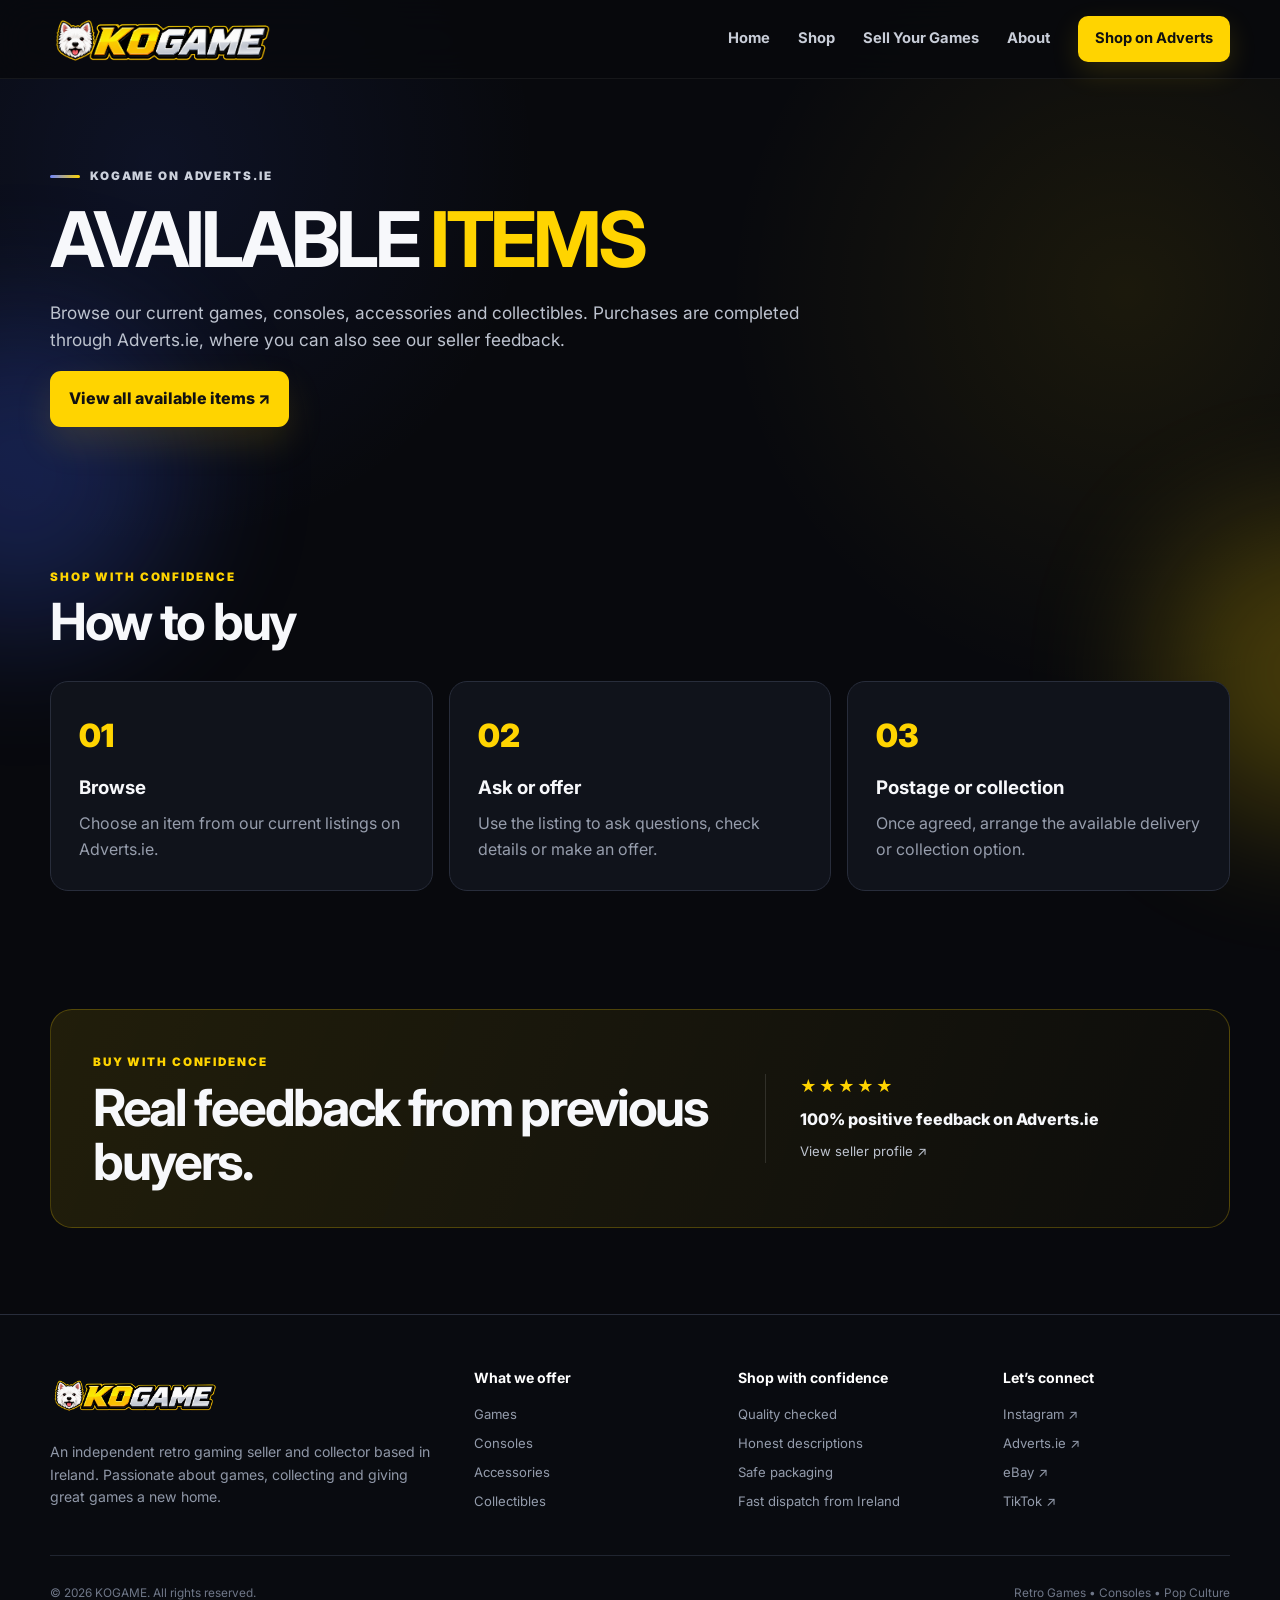
==== adverts-items.html @ be28b753 "Add Shop and Sell Your Games pages" ====
<!doctype html><html lang="en"><head><meta charset="utf-8"><meta name="viewport" content="width=device-width,initial-scale=1"><title>Adverts Items | KOGAME</title><meta name="theme-color" content="#08090d"><link rel="icon" type="image/png" href="assets/favicon.png"><link rel="preconnect" href="https://fonts.googleapis.com"><link rel="preconnect" href="https://fonts.gstatic.com" crossorigin><link href="https://fonts.googleapis.com/css2?family=Inter:wght@400;500;600;700;800;900&display=swap" rel="stylesheet"><link rel="stylesheet" href="styles.css"></head><body><div class="page-glow glow-one"></div><div class="page-glow glow-two"></div><header class="site-header"><div class="wrap nav-wrap"><a class="brand" href="index.html" aria-label="KOGAME home"><img src="assets/kogame-logo.png" alt="KOGAME logo with Westie mascot"></a><button class="menu-toggle" aria-expanded="false" aria-controls="nav-links" aria-label="Open menu"><span></span><span></span><span></span></button><nav id="nav-links" class="nav-links"><a href="index.html">Home</a><a href="adverts-items.html">Shop</a><a href="sell-your-games.html">Sell Your Games</a><a href="index.html#about">About</a><a class="nav-cta" href="https://www.adverts.ie/member/2061189" target="_blank" rel="noopener">Shop on Adverts</a></nav></div></header><main><section class="subpage-hero"><div class="wrap"><div class="eyebrow"><span></span> KOGAME ON ADVERTS.IE</div><h1>AVAILABLE <em>ITEMS</em></h1><p class="subpage-lead">Browse our current games, consoles, accessories and collectibles. Purchases are completed through Adverts.ie, where you can also see our seller feedback.</p><div class="hero-actions"><a class="button primary" href="https://www.adverts.ie/member/2061189" target="_blank" rel="noopener">View all available items ↗</a></div></div></section><section class="section"><div class="wrap"><div class="section-heading simple"><div><span class="kicker">SHOP WITH CONFIDENCE</span><h2>How to buy</h2></div></div><div class="steps-grid"><article class="step-card"><div class="step-number">01</div><h3>Browse</h3><p>Choose an item from our current listings on Adverts.ie.</p></article><article class="step-card"><div class="step-number">02</div><h3>Ask or offer</h3><p>Use the listing to ask questions, check details or make an offer.</p></article><article class="step-card"><div class="step-number">03</div><h3>Postage or collection</h3><p>Once agreed, arrange the available delivery or collection option.</p></article></div></div></section><section class="feedback-strip"><div class="wrap feedback-inner"><div><span class="kicker">BUY WITH CONFIDENCE</span><h2>Real feedback from previous buyers.</h2></div><div class="feedback-quote"><div class="stars">★★★★★</div><p>100% positive feedback on Adverts.ie</p><a href="https://www.adverts.ie/member/2061189" target="_blank" rel="noopener">View seller profile ↗</a></div></div></section></main><footer><div class="wrap footer-grid"><div class="footer-brand"><img src="assets/kogame-logo.png" alt="KOGAME logo"><p>An independent retro gaming seller and collector based in Ireland. Passionate about games, collecting and giving great games a new home.</p></div><div class="footer-col"><h3>What we offer</h3><a href="index.html#what-we-sell">Games</a><a href="index.html#what-we-sell">Consoles</a><a href="index.html#what-we-sell">Accessories</a><a href="index.html#what-we-sell">Collectibles</a></div><div class="footer-col"><h3>Shop with confidence</h3><span>Quality checked</span><span>Honest descriptions</span><span>Safe packaging</span><span>Fast dispatch from Ireland</span></div><div class="footer-col"><h3>Let’s connect</h3><a href="https://www.instagram.com/kogamepopculture/" target="_blank" rel="noopener">Instagram ↗</a><a href="https://www.adverts.ie/member/2061189" target="_blank" rel="noopener">Adverts.ie ↗</a><a href="https://www.ebay.ie/usr/kogame-popculture" target="_blank" rel="noopener">eBay ↗</a><a href="https://www.tiktok.com/@kogamepopculture" target="_blank" rel="noopener">TikTok ↗</a></div></div><div class="wrap footer-bottom"><span>© <span id="year"></span> KOGAME. All rights reserved.</span><span>Retro Games • Consoles • Pop Culture</span></div></footer><script src="script.js"></script></body></html>
---- styles.css ----
:root{
  --bg:#08090d;
  --bg-2:#0e1017;
  --panel:#12151e;
  --panel-2:#171b26;
  --line:#282d3b;
  --text:#f7f8fb;
  --muted:#a9afbd;
  --yellow:#ffd400;
  --yellow-2:#ffb900;
  --blue:#6f86ff;
  --blue-2:#4166ff;
  --max:1180px;
  --shadow:0 24px 70px rgba(0,0,0,.35);
}

*{box-sizing:border-box}
html{scroll-behavior:smooth}
body{
  margin:0;
  font-family:Inter,system-ui,-apple-system,BlinkMacSystemFont,"Segoe UI",sans-serif;
  color:var(--text);
  background:
    radial-gradient(circle at 12% 10%, rgba(65,102,255,.10), transparent 24rem),
    radial-gradient(circle at 88% 18%, rgba(255,212,0,.08), transparent 25rem),
    var(--bg);
  line-height:1.6;
  overflow-x:hidden;
}
img{max-width:100%;display:block}
a{color:inherit;text-decoration:none}
button{font:inherit}
.wrap{width:min(calc(100% - 40px),var(--max));margin-inline:auto}
.page-glow{position:fixed;pointer-events:none;z-index:-1;filter:blur(70px);opacity:.25;border-radius:999px}
.glow-one{width:320px;height:320px;background:#4166ff;left:-140px;top:35%}
.glow-two{width:300px;height:300px;background:#ffd400;right:-180px;top:58%}

.site-header{
  position:sticky;
  top:0;
  z-index:50;
  background:rgba(8,9,13,.82);
  backdrop-filter:blur(18px);
  border-bottom:1px solid rgba(255,255,255,.06);
}
.nav-wrap{height:78px;display:flex;align-items:center;justify-content:space-between;gap:24px}
.brand{display:flex;align-items:center;width:225px;min-width:180px}
.brand img{width:100%;height:auto}
.nav-links{display:flex;align-items:center;gap:28px;font-size:.92rem;font-weight:700}
.nav-links>a:not(.nav-cta){color:#c8cdd8;transition:.2s ease}
.nav-links>a:not(.nav-cta):hover{color:#fff}
.nav-cta{
  background:var(--yellow);
  color:#111;
  padding:11px 17px;
  border-radius:10px;
  box-shadow:0 10px 28px rgba(255,212,0,.14);
}
.menu-toggle{display:none;background:none;border:0;padding:8px}
.menu-toggle span{display:block;width:24px;height:2px;background:#fff;margin:5px 0;border-radius:99px}

.hero{padding:88px 0 54px}
.hero-grid{display:grid;grid-template-columns:1.03fr .97fr;gap:64px;align-items:center}
.eyebrow,.kicker{font-size:.73rem;font-weight:900;letter-spacing:.16em;color:#ccd1dc}
.eyebrow{display:flex;align-items:center;gap:10px;margin-bottom:18px}
.eyebrow span{width:30px;height:3px;border-radius:99px;background:linear-gradient(90deg,var(--blue),var(--yellow))}
.hero h1{
  font-size:clamp(3rem,6vw,5.8rem);
  letter-spacing:-.06em;
  line-height:.92;
  margin:0 0 24px;
  font-weight:900;
}
.hero h1 em{
  font-style:normal;
  color:var(--yellow);
  text-shadow:0 8px 34px rgba(255,212,0,.14);
}
.hero-lead{font-size:1.13rem;color:#bdc3cf;max-width:650px;margin:0 0 30px}
.hero-actions{display:flex;gap:12px;flex-wrap:wrap}
.button{
  display:inline-flex;
  align-items:center;
  justify-content:center;
  gap:9px;
  padding:14px 18px;
  border-radius:11px;
  font-weight:800;
  border:1px solid transparent;
  transition:.2s ease;
}
.button:hover{transform:translateY(-2px)}
.button.primary{background:var(--yellow);color:#111;box-shadow:0 16px 36px rgba(255,212,0,.13)}
.button.primary:hover{background:#ffe038}
.button.ghost{background:#131620;border-color:#292e3d;color:#e7e9ef}
.button.ghost:hover{border-color:#454c60;background:#181c27}
.proof-row{display:flex;flex-wrap:wrap;gap:20px;margin-top:35px;padding-top:24px;border-top:1px solid var(--line)}
.proof{display:flex;flex-direction:column;min-width:125px}
.proof strong{font-size:1rem}
.proof span{font-size:.76rem;color:#9299aa}

.hero-card{
  min-height:430px;
  position:relative;
  border:1px solid #2b3040;
  border-radius:28px;
  background:
    linear-gradient(rgba(255,255,255,.018) 1px, transparent 1px),
    linear-gradient(90deg, rgba(255,255,255,.018) 1px, transparent 1px),
    radial-gradient(circle at 70% 25%,rgba(255,212,0,.12),transparent 30%),
    radial-gradient(circle at 20% 70%,rgba(65,102,255,.12),transparent 36%),
    #0e1118;
  background-size:28px 28px,28px 28px,auto,auto,auto;
  box-shadow:var(--shadow);
  overflow:hidden;
  display:flex;
  align-items:center;
  justify-content:center;
  padding:45px;
}
.hero-card:before{
  content:"";
  position:absolute;
  inset:14px;
  border:1px solid rgba(255,255,255,.055);
  border-radius:20px;
}
.logo-stage{position:relative;z-index:2;width:100%;filter:drop-shadow(0 24px 28px rgba(0,0,0,.48))}
.hero-card-footer{
  position:absolute;
  left:28px;right:28px;bottom:24px;
  display:flex;align-items:center;gap:8px;
  color:#aeb5c3;font-size:.78rem;font-weight:700;
}
.status-dot{width:8px;height:8px;background:#44d17d;border-radius:50%;box-shadow:0 0 0 5px rgba(68,209,125,.08)}
.pixel{position:absolute;background:var(--yellow);transform:rotate(8deg);box-shadow:0 0 20px rgba(255,212,0,.22)}
.pixel-a{width:16px;height:16px;right:17%;top:17%}
.pixel-b{width:9px;height:9px;right:11%;top:27%;background:var(--blue)}
.pixel-c{width:11px;height:11px;left:12%;bottom:24%}

.trust-section{padding:16px 0 26px}
.trust-grid{display:grid;grid-template-columns:repeat(4,1fr);gap:12px}
.trust-card{
  padding:22px;
  border:1px solid var(--line);
  border-radius:17px;
  background:linear-gradient(180deg,#12151d,#0e1118);
}
.trust-card .icon{
  width:36px;height:36px;border-radius:10px;
  display:grid;place-items:center;
  background:rgba(255,212,0,.10);
  color:var(--yellow);
  margin-bottom:16px;
  font-weight:900;
}
.trust-card h3{margin:0 0 6px;font-size:.98rem}
.trust-card p{margin:0;color:#9299aa;font-size:.84rem}

.section{padding:88px 0}
.section-heading{display:flex;align-items:end;justify-content:space-between;gap:24px;margin-bottom:28px}
.section-heading.simple{margin-bottom:32px}
.section h2,.feedback-strip h2{font-size:clamp(2rem,4vw,3.4rem);line-height:1.05;letter-spacing:-.045em;margin:7px 0 0}
.kicker{color:var(--yellow)}
.text-link{font-size:.9rem;font-weight:800;color:#d8dce5}
.text-link:hover{color:var(--yellow)}

.product-grid{display:grid;grid-template-columns:repeat(3,1fr);gap:18px}
.product-card{
  background:#10131b;
  border:1px solid var(--line);
  border-radius:19px;
  overflow:hidden;
  transition:.23s ease;
}
.product-card:hover{transform:translateY(-5px);border-color:#3b4255;box-shadow:0 20px 55px rgba(0,0,0,.28)}
.product-image{display:block;aspect-ratio:1/1;background:#171a22;overflow:hidden}
.product-image img{width:100%;height:100%;object-fit:cover;transition:transform .35s ease}
.product-card:hover .product-image img{transform:scale(1.035)}
.product-info{padding:18px}
.product-brand{font-size:.68rem;font-weight:900;letter-spacing:.13em;text-transform:uppercase;color:var(--yellow)}
.product-info h3{font-size:1.03rem;line-height:1.35;margin:7px 0 18px;min-height:2.7em}
.product-bottom{display:flex;align-items:center;justify-content:space-between;padding-top:14px;border-top:1px solid #252a36}
.product-bottom strong{font-size:1.2rem}
.product-bottom a{font-size:.82rem;font-weight:800;color:#c4c9d4}
.product-bottom a:hover{color:var(--yellow)}

.categories-section{background:linear-gradient(180deg,rgba(255,255,255,.012),rgba(255,255,255,0))}
.category-grid{display:grid;grid-template-columns:repeat(4,1fr);gap:14px}
.category-card{
  position:relative;
  padding:28px 24px;
  border:1px solid var(--line);
  background:#10131b;
  border-radius:18px;
  overflow:hidden;
}
.category-card:after{
  content:"";position:absolute;right:-35px;top:-35px;width:100px;height:100px;
  background:radial-gradient(circle,rgba(255,212,0,.14),transparent 68%);
}
.category-icon{font-size:1.8rem}
.category-card h3{margin:15px 0 7px;font-size:1.15rem}
.category-card p{margin:0;color:#969dac;font-size:.9rem}

.about-section{padding-top:104px}
.about-grid{
  display:grid;grid-template-columns:.8fr 1.2fr;gap:70px;align-items:center;
  border:1px solid var(--line);border-radius:28px;
  background:
    radial-gradient(circle at 10% 50%,rgba(65,102,255,.10),transparent 28%),
    linear-gradient(135deg,#10131b,#0d1017);
  padding:55px;
}
.about-logo{
  padding:0;border:1px solid #2b3141;border-radius:22px;
  background:#090b10;overflow:hidden;
  }
.about-logo img{
    width:100%;
    height:100%;
    display:block;
    object-fit:cover;
}
.about-copy h2{margin-bottom:22px}
.about-copy p{color:#aeb5c1}
.about-actions{display:flex;gap:12px;flex-wrap:wrap;margin-top:28px}

.feedback-strip{padding:30px 0 86px}
.feedback-inner{
  display:grid;grid-template-columns:1.2fr .8fr;gap:40px;align-items:center;
  padding:38px 42px;border-radius:22px;
  border:1px solid rgba(255,212,0,.24);
  background:linear-gradient(110deg,rgba(255,212,0,.10),rgba(255,212,0,.025));
}
.feedback-quote{border-left:1px solid rgba(255,255,255,.12);padding-left:34px}
.stars{color:var(--yellow);letter-spacing:.12em}
.feedback-quote p{font-weight:800;margin:8px 0 5px}
.feedback-quote a{font-size:.82rem;color:#bfc5d0}

footer{border-top:1px solid var(--line);padding:52px 0 20px;background:#090b10}
.footer-grid{display:grid;grid-template-columns:1.7fr repeat(3,1fr);gap:38px}
.footer-brand img{width:170px;margin-bottom:18px}
.footer-brand p{max-width:430px;color:#8f97a7;font-size:.88rem}
.footer-col{display:flex;flex-direction:column;gap:8px}
.footer-col h3{font-size:.88rem;margin:0 0 7px;color:#fff}
.footer-col a,.footer-col span{font-size:.82rem;color:#949cac}
.footer-col a:hover{color:var(--yellow)}
.footer-bottom{
  display:flex;justify-content:space-between;gap:20px;
  color:#6f7788;font-size:.74rem;
  padding-top:28px;margin-top:32px;border-top:1px solid #202530;
}

@media (max-width: 980px){
  .hero-grid{grid-template-columns:1fr;gap:38px}
  .hero-card{min-height:350px}
  .trust-grid{grid-template-columns:repeat(2,1fr)}
  .product-grid{grid-template-columns:repeat(2,1fr)}
  .category-grid{grid-template-columns:repeat(2,1fr)}
  .about-grid{grid-template-columns:1fr;padding:38px;gap:30px}
  .about-logo{padding:0}
  .footer-grid{grid-template-columns:repeat(2,1fr)}
}

@media (max-width: 760px){
  .wrap{width:min(calc(100% - 28px),var(--max))}
  .nav-wrap{height:68px}
  .brand{width:190px}
  .menu-toggle{display:block}
  .nav-links{
    display:none;position:absolute;top:68px;left:14px;right:14px;
    background:#11141d;border:1px solid #2a3040;border-radius:16px;
    padding:16px;flex-direction:column;align-items:stretch;gap:4px;
    box-shadow:0 22px 50px rgba(0,0,0,.4);
  }
  .nav-links.open{display:flex}
  .nav-links a{padding:11px 10px}
  .nav-cta{text-align:center;margin-top:5px}
  .hero{padding-top:60px}
  .hero h1{font-size:clamp(2.8rem,14vw,4.4rem)}
  .hero-card{min-height:280px;padding:35px 22px 55px}
  .proof-row{gap:14px}
  .proof{min-width:100px}
  .trust-grid,.product-grid,.category-grid{grid-template-columns:1fr}
  .section{padding:68px 0}
  .section-heading{align-items:flex-start;flex-direction:column}
  .product-info h3{min-height:0}
  .about-grid{padding:26px}
  .feedback-inner{grid-template-columns:1fr;padding:30px 26px}
  .feedback-quote{border-left:0;border-top:1px solid rgba(255,255,255,.12);padding-left:0;padding-top:24px}
  .footer-grid{grid-template-columns:1fr 1fr}
  .footer-brand{grid-column:1/-1}
  .footer-bottom{flex-direction:column}
}

@media (max-width: 480px){
  .brand{width:165px}
  .hero-actions .button{width:100%}
  .trust-grid{grid-template-columns:1fr}
  .footer-grid{grid-template-columns:1fr}
  .footer-brand{grid-column:auto}
}

/* Subpages */
.subpage-hero{padding:88px 0 48px}
.subpage-hero h1{font-size:clamp(2.8rem,6vw,5.2rem);letter-spacing:-.055em;line-height:.95;margin:10px 0 22px}
.subpage-hero h1 em{font-style:normal;color:var(--yellow)}
.subpage-lead{font-size:1.08rem;color:#bdc3cf;max-width:760px}
.steps-grid{display:grid;grid-template-columns:repeat(3,1fr);gap:16px}
.step-card{padding:28px;border:1px solid var(--line);border-radius:18px;background:#10131b}
.step-number{font-size:2rem;font-weight:900;color:var(--yellow);margin-bottom:12px}
.step-card h3{margin:0 0 8px}.step-card p{margin:0;color:#969dac}
.sell-panel{padding:45px;border:1px solid var(--line);border-radius:24px;background:linear-gradient(135deg,#10131b,#0d1017)}
.sell-panel p{color:#aeb5c1;max-width:760px}
@media(max-width:760px){.steps-grid{grid-template-columns:1fr}.sell-panel{padding:28px}}
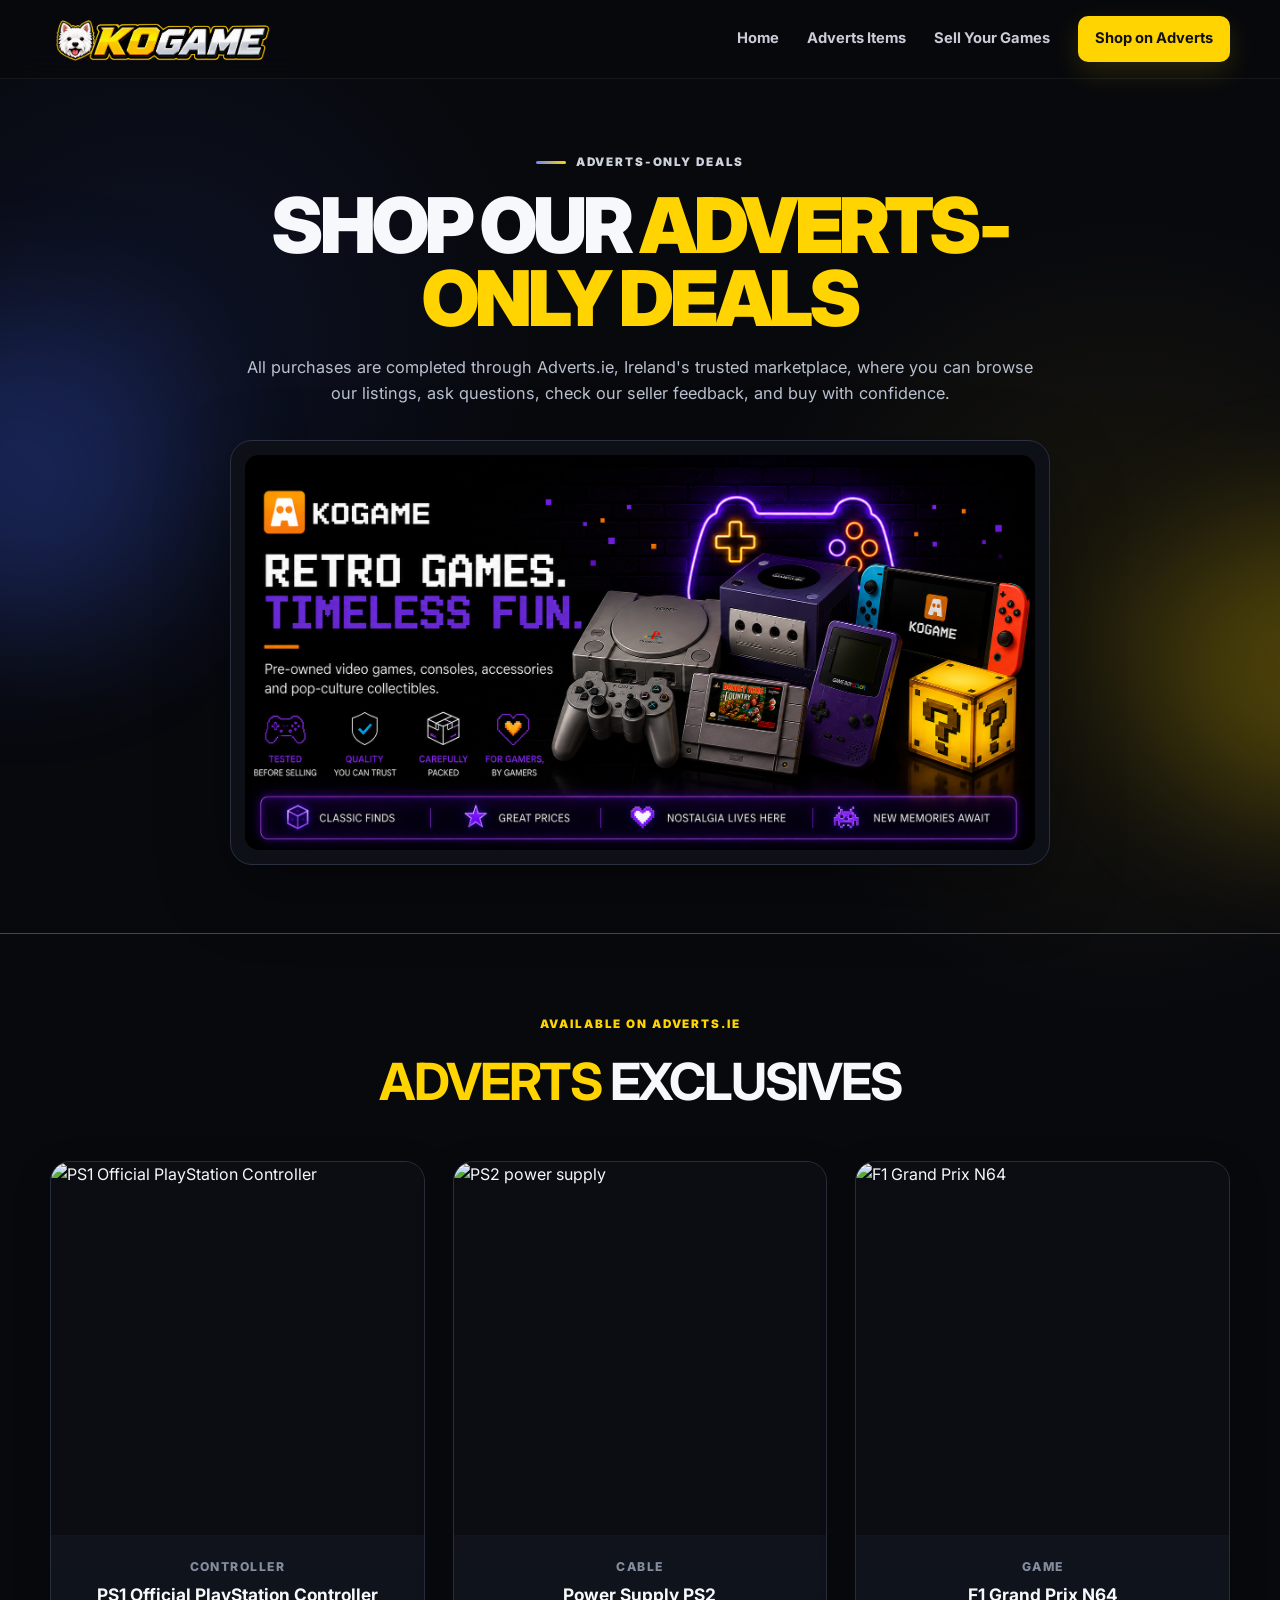
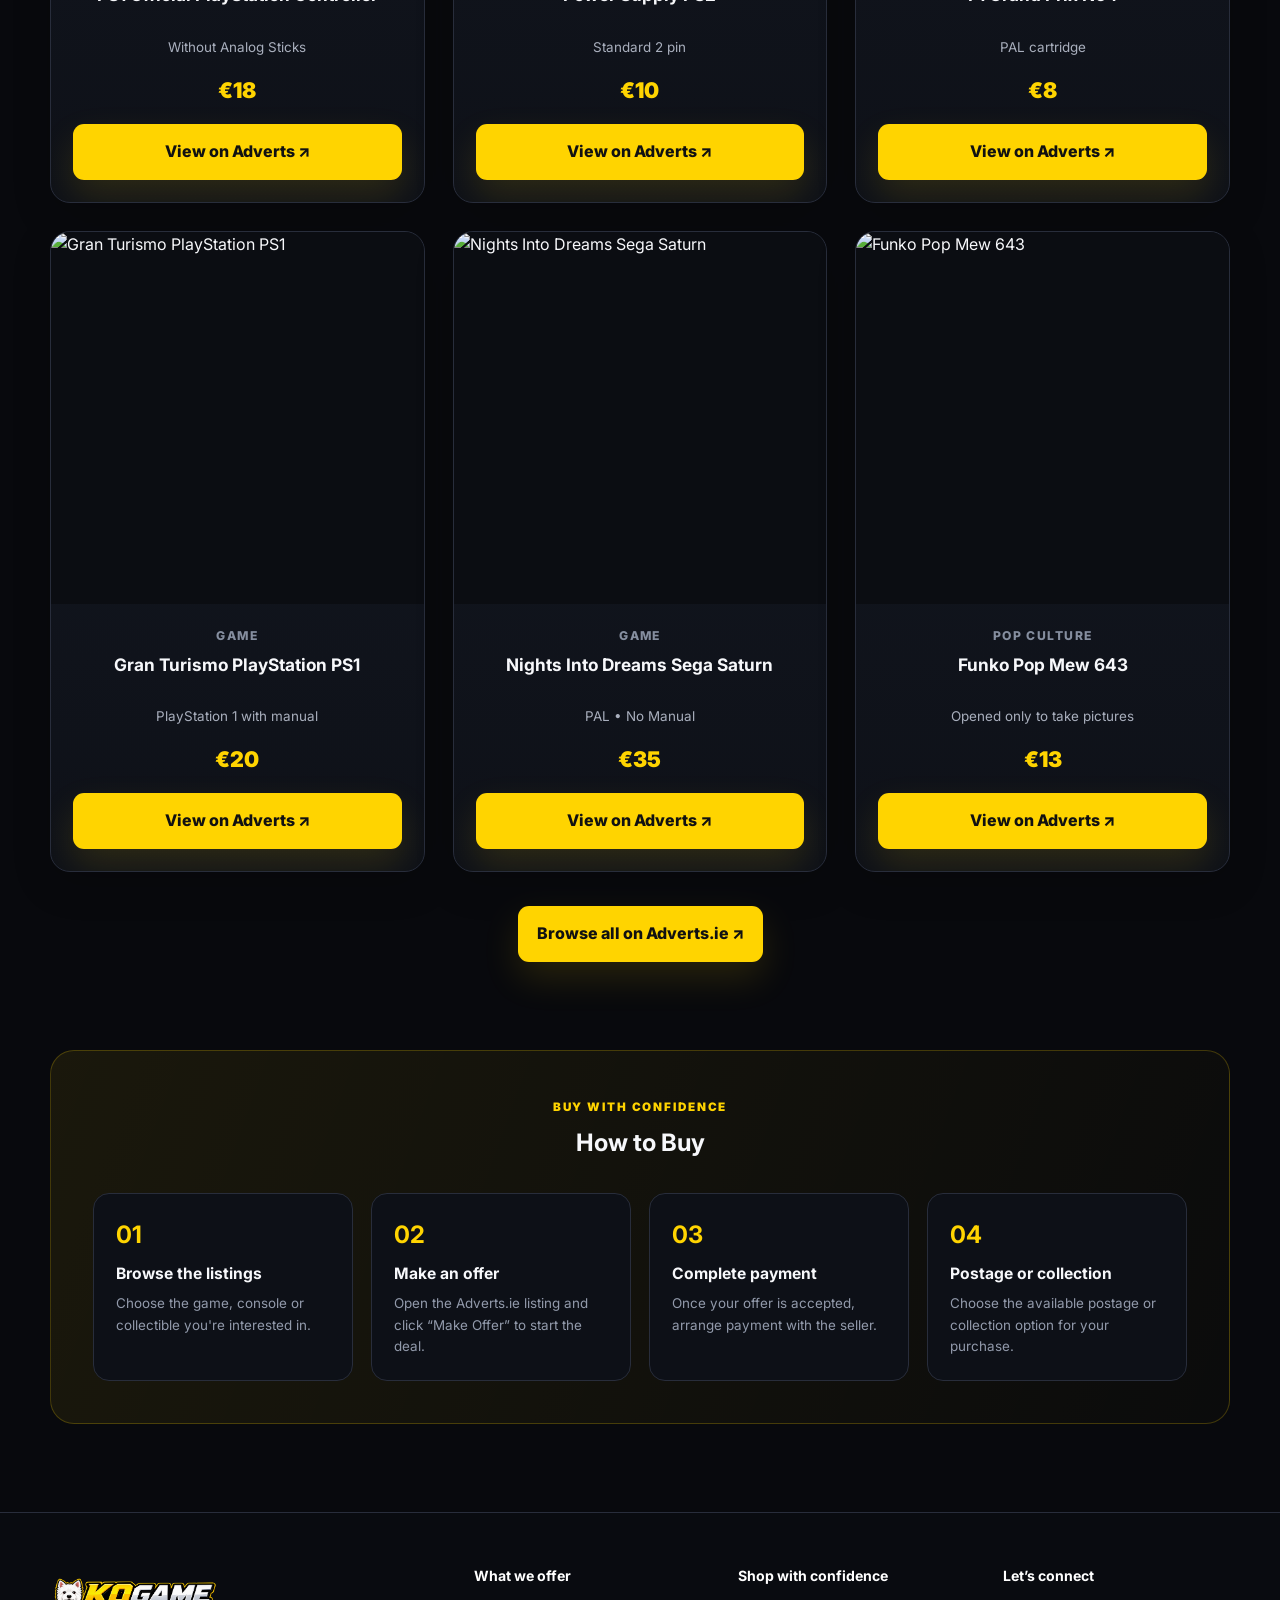
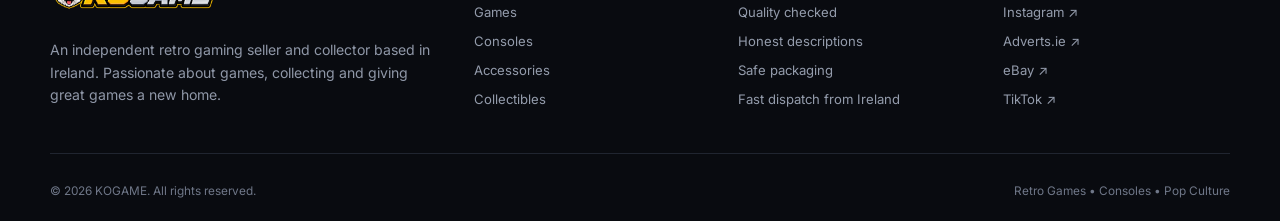
==== commit d631c92f: "Add files via upload" ====
--- a/adverts-items.html
+++ b/adverts-items.html
@@ -1 +1,341 @@
-<!doctype html><html lang="en"><head><meta charset="utf-8"><meta name="viewport" content="width=device-width,initial-scale=1"><title>Adverts Items | KOGAME</title><meta name="theme-color" content="#08090d"><link rel="icon" type="image/png" href="assets/favicon.png"><link rel="preconnect" href="https://fonts.googleapis.com"><link rel="preconnect" href="https://fonts.gstatic.com" crossorigin><link href="https://fonts.googleapis.com/css2?family=Inter:wght@400;500;600;700;800;900&display=swap" rel="stylesheet"><link rel="stylesheet" href="styles.css"></head><body><div class="page-glow glow-one"></div><div class="page-glow glow-two"></div><header class="site-header"><div class="wrap nav-wrap"><a class="brand" href="index.html" aria-label="KOGAME home"><img src="assets/kogame-logo.png" alt="KOGAME logo with Westie mascot"></a><button class="menu-toggle" aria-expanded="false" aria-controls="nav-links" aria-label="Open menu"><span></span><span></span><span></span></button><nav id="nav-links" class="nav-links"><a href="index.html">Home</a><a href="adverts-items.html">Shop</a><a href="sell-your-games.html">Sell Your Games</a><a href="index.html#about">About</a><a class="nav-cta" href="https://www.adverts.ie/member/2061189" target="_blank" rel="noopener">Shop on Adverts</a></nav></div></header><main><section class="subpage-hero"><div class="wrap"><div class="eyebrow"><span></span> KOGAME ON ADVERTS.IE</div><h1>AVAILABLE <em>ITEMS</em></h1><p class="subpage-lead">Browse our current games, consoles, accessories and collectibles. Purchases are completed through Adverts.ie, where you can also see our seller feedback.</p><div class="hero-actions"><a class="button primary" href="https://www.adverts.ie/member/2061189" target="_blank" rel="noopener">View all available items ↗</a></div></div></section><section class="section"><div class="wrap"><div class="section-heading simple"><div><span class="kicker">SHOP WITH CONFIDENCE</span><h2>How to buy</h2></div></div><div class="steps-grid"><article class="step-card"><div class="step-number">01</div><h3>Browse</h3><p>Choose an item from our current listings on Adverts.ie.</p></article><article class="step-card"><div class="step-number">02</div><h3>Ask or offer</h3><p>Use the listing to ask questions, check details or make an offer.</p></article><article class="step-card"><div class="step-number">03</div><h3>Postage or collection</h3><p>Once agreed, arrange the available delivery or collection option.</p></article></div></div></section><section class="feedback-strip"><div class="wrap feedback-inner"><div><span class="kicker">BUY WITH CONFIDENCE</span><h2>Real feedback from previous buyers.</h2></div><div class="feedback-quote"><div class="stars">★★★★★</div><p>100% positive feedback on Adverts.ie</p><a href="https://www.adverts.ie/member/2061189" target="_blank" rel="noopener">View seller profile ↗</a></div></div></section></main><footer><div class="wrap footer-grid"><div class="footer-brand"><img src="assets/kogame-logo.png" alt="KOGAME logo"><p>An independent retro gaming seller and collector based in Ireland. Passionate about games, collecting and giving great games a new home.</p></div><div class="footer-col"><h3>What we offer</h3><a href="index.html#what-we-sell">Games</a><a href="index.html#what-we-sell">Consoles</a><a href="index.html#what-we-sell">Accessories</a><a href="index.html#what-we-sell">Collectibles</a></div><div class="footer-col"><h3>Shop with confidence</h3><span>Quality checked</span><span>Honest descriptions</span><span>Safe packaging</span><span>Fast dispatch from Ireland</span></div><div class="footer-col"><h3>Let’s connect</h3><a href="https://www.instagram.com/kogamepopculture/" target="_blank" rel="noopener">Instagram ↗</a><a href="https://www.adverts.ie/member/2061189" target="_blank" rel="noopener">Adverts.ie ↗</a><a href="https://www.ebay.ie/usr/kogame-popculture" target="_blank" rel="noopener">eBay ↗</a><a href="https://www.tiktok.com/@kogamepopculture" target="_blank" rel="noopener">TikTok ↗</a></div></div><div class="wrap footer-bottom"><span>© <span id="year"></span> KOGAME. All rights reserved.</span><span>Retro Games • Consoles • Pop Culture</span></div></footer><script src="script.js"></script></body></html>+<!doctype html>
+<html lang="en">
+<head>
+  <meta charset="utf-8">
+  <meta name="viewport" content="width=device-width, initial-scale=1">
+  <title>KOGAME | Adverts Items</title>
+  <meta name="description" content="Browse selected KOGAME games, consoles, accessories and collectibles available through Adverts.ie.">
+  <meta name="theme-color" content="#08090d">
+  <link rel="icon" type="image/png" href="assets/favicon.png">
+  <link rel="preconnect" href="https://fonts.googleapis.com">
+  <link rel="preconnect" href="https://fonts.gstatic.com" crossorigin>
+  <link href="https://fonts.googleapis.com/css2?family=Inter:wght@400;500;600;700;800;900&display=swap" rel="stylesheet">
+  <link rel="stylesheet" href="styles.css">
+
+  <style>
+    .shop-hero{padding:74px 0 68px}
+    .shop-hero-inner{max-width:980px;margin:0 auto;text-align:center}
+    .shop-hero h1{
+      margin:12px auto 18px;
+      max-width:900px;
+      font-size:clamp(2.8rem,6vw,5.5rem);
+      line-height:.95;
+      letter-spacing:-.055em;
+      font-weight:900;
+    }
+    .shop-hero h1 em{font-style:normal;color:var(--yellow)}
+    .shop-hero p{max-width:790px;margin:0 auto 34px;color:#b9c0cd;font-size:1.02rem}
+    .shop-banner{
+      width:min(820px,100%);
+      margin:0 auto;
+      padding:14px;
+      border:1px solid #2b3040;
+      border-radius:22px;
+      background:#0d1017;
+      box-shadow:var(--shadow);
+    }
+    .shop-banner img{width:100%;border-radius:14px}
+    .shop-products{
+      padding:76px 0 88px;
+      border-top:1px solid rgba(255,212,0,.32);
+    }
+    .shop-products .section-heading{
+      justify-content:center;
+      text-align:center;
+      margin-bottom:38px;
+    }
+    .shop-products .section-heading > div{width:100%}
+    .shop-products h2{
+      margin:6px 0 0;
+      font-size:clamp(2rem,4vw,3.3rem);
+      letter-spacing:-.04em
+    }
+    .adverts-grid{
+      display:grid;
+      grid-template-columns:repeat(3,minmax(0,1fr));
+      gap:28px;
+    }
+    .adverts-card{
+      display:flex;
+      flex-direction:column;
+      min-width:0;
+      border:1px solid var(--line);
+      border-radius:20px;
+      overflow:hidden;
+      background:linear-gradient(180deg,#131721,#0e1118);
+      transition:.2s ease;
+      box-shadow:0 12px 38px rgba(0,0,0,.18);
+    }
+    .adverts-card:hover{transform:translateY(-4px);border-color:#3a4154}
+    .adverts-photo{
+      aspect-ratio:1/1;
+      background:#0b0d12;
+      overflow:hidden;
+    }
+    .adverts-photo img{
+      width:100%;
+      height:100%;
+      object-fit:cover;
+      transition:transform .25s ease;
+    }
+    .adverts-card:hover .adverts-photo img{transform:scale(1.025)}
+    .adverts-info{
+      padding:22px;
+      display:flex;
+      flex-direction:column;
+      flex:1;
+      text-align:center;
+    }
+    .adverts-type{
+      color:#858e9f;
+      font-size:.76rem;
+      text-transform:uppercase;
+      font-weight:800;
+      letter-spacing:.12em;
+    }
+    .adverts-info h3{
+      margin:8px 0 6px;
+      font-size:1.08rem;
+      line-height:1.25;
+      min-height:2.7em;
+    }
+    .adverts-detail{
+      margin:0;
+      color:#a9afbd;
+      font-size:.84rem;
+      min-height:1.5em;
+    }
+    .adverts-price{
+      margin:14px 0 17px;
+      font-weight:900;
+      color:var(--yellow);
+      font-size:1.35rem;
+    }
+    .adverts-info .button{margin-top:auto;width:100%}
+    .shop-all{text-align:center;margin-top:34px}
+    .how-buy{padding:0 0 88px}
+    .how-buy-box{
+      border:1px solid rgba(255,212,0,.22);
+      border-radius:24px;
+      padding:42px;
+      background:linear-gradient(110deg,rgba(255,212,0,.075),rgba(255,212,0,.015));
+    }
+    .how-buy-head{text-align:center;margin-bottom:30px}
+    .how-buy-head h2{margin:6px 0}
+    .buy-steps{
+      display:grid;
+      grid-template-columns:repeat(4,1fr);
+      gap:18px;
+    }
+    .buy-step{
+      border:1px solid var(--line);
+      border-radius:16px;
+      padding:22px;
+      background:#0d1017;
+    }
+    .buy-step strong{display:block;color:var(--yellow);font-size:1.5rem;margin-bottom:7px}
+    .buy-step h3{margin:0 0 7px;font-size:.98rem}
+    .buy-step p{margin:0;color:#929aab;font-size:.84rem}
+    @media(max-width:900px){
+      .adverts-grid{grid-template-columns:repeat(2,1fr)}
+      .buy-steps{grid-template-columns:repeat(2,1fr)}
+    }
+    @media(max-width:600px){
+      .shop-hero{padding-top:50px}
+      .adverts-grid,.buy-steps{grid-template-columns:1fr}
+      .how-buy-box{padding:28px 22px}
+    }
+  </style>
+</head>
+<body>
+  <div class="page-glow glow-one"></div>
+  <div class="page-glow glow-two"></div>
+
+  <header class="site-header">
+    <div class="wrap nav-wrap">
+      <a class="brand" href="index.html" aria-label="KOGAME home">
+        <img src="assets/kogame-logo.png" alt="KOGAME logo with Westie mascot">
+      </a>
+
+      <button class="menu-toggle" aria-expanded="false" aria-controls="nav-links" aria-label="Open menu">
+        <span></span><span></span><span></span>
+      </button>
+
+      <nav id="nav-links" class="nav-links">
+        <a href="index.html">Home</a>
+        <a href="adverts-items.html">Adverts Items</a>
+        <a href="sell-your-games.html">Sell Your Games</a>
+        <a class="nav-cta" href="https://www.adverts.ie/member/2061189" target="_blank" rel="noopener">Shop on Adverts</a>
+      </nav>
+    </div>
+  </header>
+
+  <main>
+    <section class="shop-hero">
+      <div class="wrap shop-hero-inner">
+        <div class="eyebrow" style="justify-content:center"><span></span> ADVERTS-ONLY DEALS</div>
+        <h1>SHOP OUR <em>ADVERTS-ONLY DEALS</em></h1>
+        <p>All purchases are completed through Adverts.ie, Ireland's trusted marketplace, where you can browse our listings, ask questions, check our seller feedback, and buy with confidence.</p>
+
+        <div class="shop-banner">
+          <img src="assets/KOGAME Retro Games Banner.png" alt="KOGAME retro games banner">
+        </div>
+      </div>
+    </section>
+
+    <section class="shop-products">
+      <div class="wrap">
+        <div class="section-heading">
+          <div>
+            <span class="kicker">AVAILABLE ON ADVERTS.IE</span>
+            <h2><span style="color:var(--yellow)">ADVERTS</span> EXCLUSIVES</h2>
+          </div>
+        </div>
+
+        <div class="adverts-grid">
+
+          <article class="adverts-card">
+            <a class="adverts-photo" href="https://www.adverts.ie/playstation/ps1-official-playstation-controller-without-analog-sticks/36990489" target="_blank" rel="noopener">
+              <img src="https://static.wixstatic.com/media/7bc975_48ed09c65e134ad39f210b0da78af0e8~mv2.png/v1/fill/w_875,h_1216,al_c,q_90,enc_auto/20250413_161657_enhance_edited_enhance.png" alt="PS1 Official PlayStation Controller" loading="lazy">
+            </a>
+            <div class="adverts-info">
+              <span class="adverts-type">Controller</span>
+              <h3>PS1 Official PlayStation Controller</h3>
+              <p class="adverts-detail">Without Analog Sticks</p>
+              <div class="adverts-price">€18</div>
+              <a class="button primary" href="https://www.adverts.ie/playstation/ps1-official-playstation-controller-without-analog-sticks/36990489" target="_blank" rel="noopener">View on Adverts ↗</a>
+            </div>
+          </article>
+
+          <article class="adverts-card">
+            <a class="adverts-photo" href="https://www.adverts.ie/playstation/standard-2-pin-power-supply-ps2/36972809" target="_blank" rel="noopener">
+              <img src="https://static.wixstatic.com/media/7bc975_b2f94bce2d4645799f2ec5aac8ae1883~mv2.webp/v1/fill/w_928,h_1152,al_c,q_85,enc_auto/20250413_162140.webp" alt="PS2 power supply" loading="lazy">
+            </a>
+            <div class="adverts-info">
+              <span class="adverts-type">Cable</span>
+              <h3>Power Supply PS2</h3>
+              <p class="adverts-detail">Standard 2 pin</p>
+              <div class="adverts-price">€10</div>
+              <a class="button primary" href="https://www.adverts.ie/playstation/standard-2-pin-power-supply-ps2/36972809" target="_blank" rel="noopener">View on Adverts ↗</a>
+            </div>
+          </article>
+
+          <article class="adverts-card">
+            <a class="adverts-photo" href="https://www.adverts.ie/arcade-retro/f1-grand-prix-n64-pal/39954604" target="_blank" rel="noopener">
+              <img src="https://static.wixstatic.com/media/7bc975_1a0a6c10ad704ccdb10c7d4747d6390d~mv2.jpg/v1/fill/w_980,h_1072,al_c,q_85,usm_0.66_1.00_0.01,enc_auto/20250705_085547.jpg" alt="F1 Grand Prix N64" loading="lazy">
+            </a>
+            <div class="adverts-info">
+              <span class="adverts-type">Game</span>
+              <h3>F1 Grand Prix N64</h3>
+              <p class="adverts-detail">PAL cartridge</p>
+              <div class="adverts-price">€8</div>
+              <a class="button primary" href="https://www.adverts.ie/arcade-retro/f1-grand-prix-n64-pal/39954604" target="_blank" rel="noopener">View on Adverts ↗</a>
+            </div>
+          </article>
+
+          <article class="adverts-card">
+            <a class="adverts-photo" href="https://www.adverts.ie/arcade-retro/gran-turismo-playstation-ps1-playstation-1-with-manual/39931382" target="_blank" rel="noopener">
+              <img src="https://static.wixstatic.com/media/7bc975_ef32b52df558488cac80afccff0c6aa7~mv2.jpg/v1/fill/w_980,h_959,al_c,q_85,usm_0.66_1.00_0.01,enc_auto/20260413_124540.jpg" alt="Gran Turismo PlayStation PS1" loading="lazy">
+            </a>
+            <div class="adverts-info">
+              <span class="adverts-type">Game</span>
+              <h3>Gran Turismo PlayStation PS1</h3>
+              <p class="adverts-detail">PlayStation 1 with manual</p>
+              <div class="adverts-price">€20</div>
+              <a class="button primary" href="https://www.adverts.ie/arcade-retro/gran-turismo-playstation-ps1-playstation-1-with-manual/39931382" target="_blank" rel="noopener">View on Adverts ↗</a>
+            </div>
+          </article>
+
+          <article class="adverts-card">
+            <a class="adverts-photo" href="https://www.adverts.ie/arcade-retro/nights-into-dreams-sega-saturn-pal-no-manual/39931626" target="_blank" rel="noopener">
+              <img src="https://static.wixstatic.com/media/7bc975_dd5acb1643c94756b755a0c87dc14a88~mv2.jpg/v1/fill/w_980,h_1064,al_c,q_85,usm_0.66_1.00_0.01,enc_auto/20260413_133457.jpg" alt="Nights Into Dreams Sega Saturn" loading="lazy">
+            </a>
+            <div class="adverts-info">
+              <span class="adverts-type">Game</span>
+              <h3>Nights Into Dreams Sega Saturn</h3>
+              <p class="adverts-detail">PAL • No Manual</p>
+              <div class="adverts-price">€35</div>
+              <a class="button primary" href="https://www.adverts.ie/arcade-retro/nights-into-dreams-sega-saturn-pal-no-manual/39931626" target="_blank" rel="noopener">View on Adverts ↗</a>
+            </div>
+          </article>
+
+          <article class="adverts-card">
+            <a class="adverts-photo" href="https://www.adverts.ie/other-toys-games/funko-pop-mew-643/39291560" target="_blank" rel="noopener">
+              <img src="https://static.wixstatic.com/media/7bc975_b730d5dc750845738885f00f65193fe1~mv2.jpg/v1/fill/w_980,h_1241,al_c,q_85,usm_0.66_1.00_0.01,enc_auto/20260117_141216.jpg" alt="Funko Pop Mew 643" loading="lazy">
+            </a>
+            <div class="adverts-info">
+              <span class="adverts-type">Pop Culture</span>
+              <h3>Funko Pop Mew 643</h3>
+              <p class="adverts-detail">Opened only to take pictures</p>
+              <div class="adverts-price">€13</div>
+              <a class="button primary" href="https://www.adverts.ie/other-toys-games/funko-pop-mew-643/39291560" target="_blank" rel="noopener">View on Adverts ↗</a>
+            </div>
+          </article>
+
+        </div>
+
+        <div class="shop-all">
+          <a class="button primary" href="https://www.adverts.ie/member/2061189" target="_blank" rel="noopener">Browse all on Adverts.ie ↗</a>
+        </div>
+      </div>
+    </section>
+
+    <section class="how-buy">
+      <div class="wrap">
+        <div class="how-buy-box">
+          <div class="how-buy-head">
+            <span class="kicker">BUY WITH CONFIDENCE</span>
+            <h2>How to Buy</h2>
+          </div>
+          <div class="buy-steps">
+            <div class="buy-step"><strong>01</strong><h3>Browse the listings</h3><p>Choose the game, console or collectible you're interested in.</p></div>
+            <div class="buy-step"><strong>02</strong><h3>Make an offer</h3><p>Open the Adverts.ie listing and click “Make Offer” to start the deal.</p></div>
+            <div class="buy-step"><strong>03</strong><h3>Complete payment</h3><p>Once your offer is accepted, arrange payment with the seller.</p></div>
+            <div class="buy-step"><strong>04</strong><h3>Postage or collection</h3><p>Choose the available postage or collection option for your purchase.</p></div>
+          </div>
+        </div>
+      </div>
+    </section>
+  </main>
+
+  <footer>
+    <div class="wrap footer-grid">
+      <div class="footer-brand">
+        <img src="assets/kogame-logo.png" alt="KOGAME">
+        <p>An independent retro gaming seller and collector based in Ireland. Passionate about games, collecting and giving great games a new home.</p>
+      </div>
+
+      <div class="footer-col">
+        <h3>What we offer</h3>
+        <a href="index.html#what-we-sell">Games</a>
+        <a href="index.html#what-we-sell">Consoles</a>
+        <a href="index.html#what-we-sell">Accessories</a>
+        <a href="index.html#what-we-sell">Collectibles</a>
+      </div>
+
+      <div class="footer-col">
+        <h3>Shop with confidence</h3>
+        <span>Quality checked</span>
+        <span>Honest descriptions</span>
+        <span>Safe packaging</span>
+        <span>Fast dispatch from Ireland</span>
+      </div>
+
+      <div class="footer-col">
+        <h3>Let’s connect</h3>
+        <a href="https://www.instagram.com/kogamepopculture/" target="_blank" rel="noopener">Instagram ↗</a>
+        <a href="https://www.adverts.ie/member/2061189" target="_blank" rel="noopener">Adverts.ie ↗</a>
+        <a href="https://www.ebay.ie/usr/kogame-popculture" target="_blank" rel="noopener">eBay ↗</a>
+        <a href="https://www.tiktok.com/@kogamepopculture" target="_blank" rel="noopener">TikTok ↗</a>
+      </div>
+    </div>
+
+    <div class="wrap footer-bottom">
+      <span>© <span id="year"></span> KOGAME. All rights reserved.</span>
+      <span>Retro Games • Consoles • Pop Culture</span>
+    </div>
+  </footer>
+
+  <script src="script.js"></script>
+</body>
+</html>
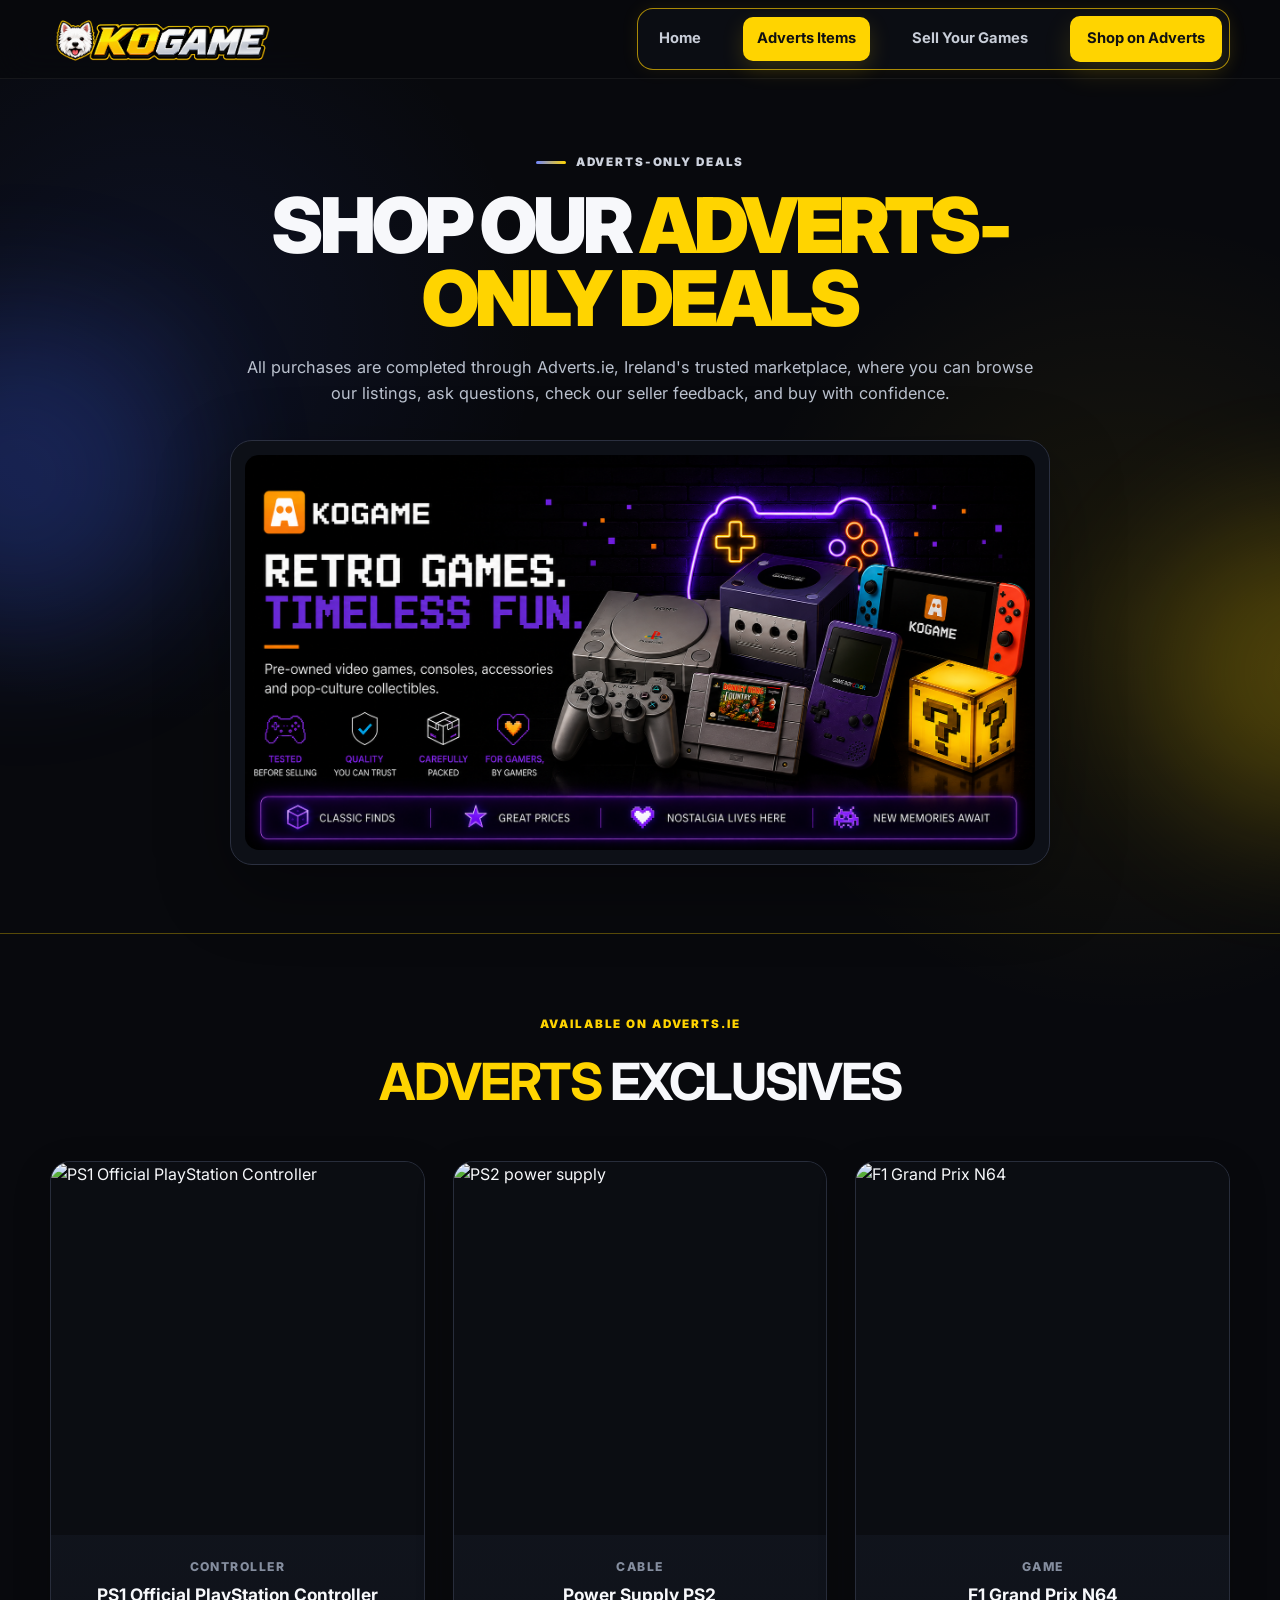
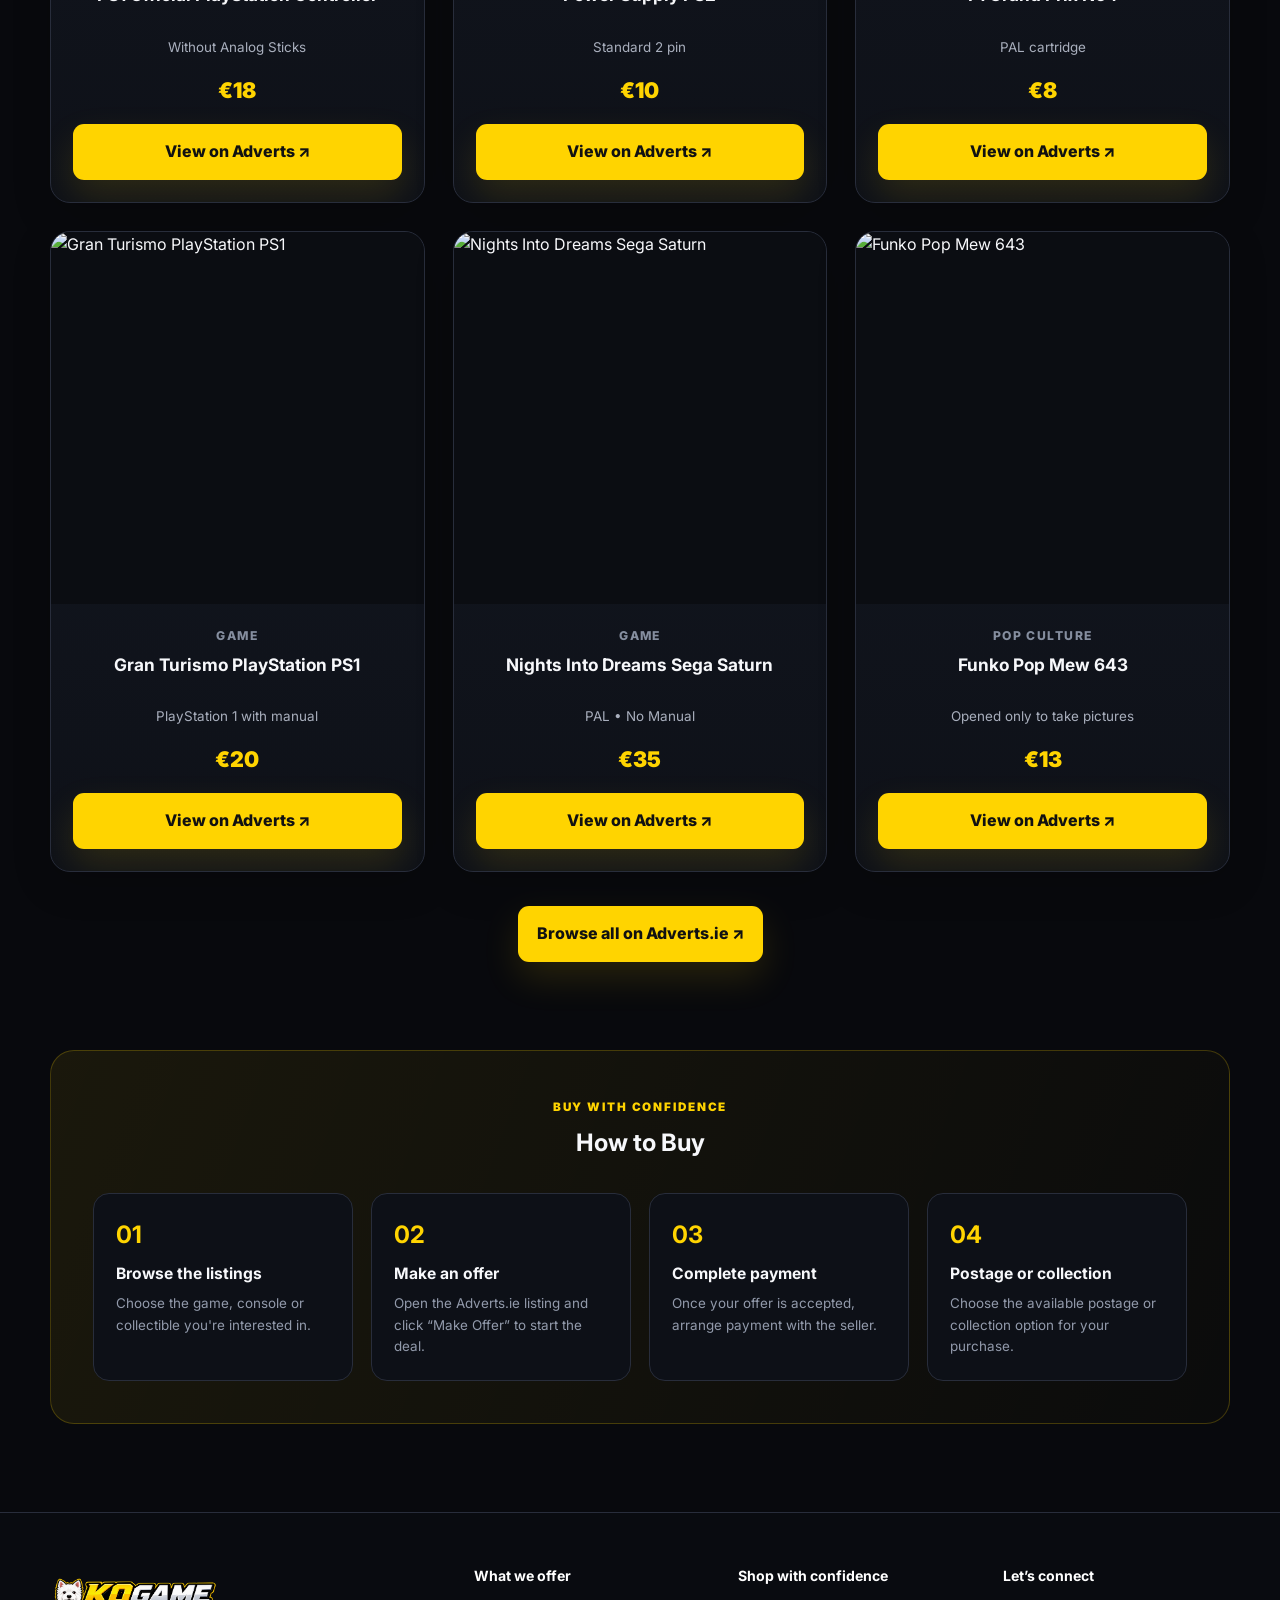
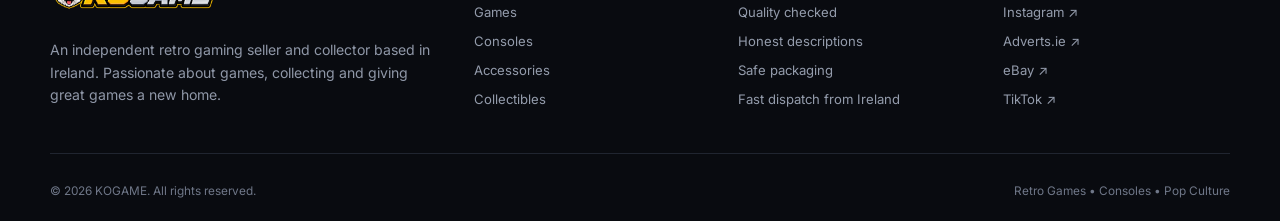
==== commit 950c7782: "Add files via upload" ====
--- a/adverts-items.html
+++ b/adverts-items.html
@@ -163,7 +163,7 @@
 
       <nav id="nav-links" class="nav-links">
         <a href="index.html">Home</a>
-        <a href="adverts-items.html">Adverts Items</a>
+        <a class="active" href="adverts-items.html">Adverts Items</a>
         <a href="sell-your-games.html">Sell Your Games</a>
         <a class="nav-cta" href="https://www.adverts.ie/member/2061189" target="_blank" rel="noopener">Shop on Adverts</a>
       </nav>
--- a/styles.css
+++ b/styles.css
@@ -46,9 +46,31 @@
 .nav-wrap{height:78px;display:flex;align-items:center;justify-content:space-between;gap:24px}
 .brand{display:flex;align-items:center;width:225px;min-width:180px}
 .brand img{width:100%;height:auto}
-.nav-links{display:flex;align-items:center;gap:28px;font-size:.92rem;font-weight:700}
+.nav-links{
+  display:flex;
+  align-items:center;
+  gap:28px;
+  font-size:.92rem;
+  font-weight:700;
+  padding:7px;
+  border:1px solid rgba(255,204,0,.65);
+  border-radius:16px;
+  background:rgba(14,16,22,.78);
+  box-shadow:0 0 18px rgba(255,204,0,.08);
+}
 .nav-links>a:not(.nav-cta){color:#c8cdd8;transition:.2s ease}
 .nav-links>a:not(.nav-cta):hover{color:#fff}
+
+.nav-links>a:not(.nav-cta){
+  padding:10px 14px;
+  border-radius:10px;
+}
+.nav-links>a:not(.nav-cta).active{
+  background:var(--yellow);
+  color:#111;
+  box-shadow:0 8px 22px rgba(255,212,0,.16);
+}
+.nav-links>a:not(.nav-cta).active:hover{color:#111;background:#ffe038}
 .nav-cta{
   background:var(--yellow);
   color:#111;
